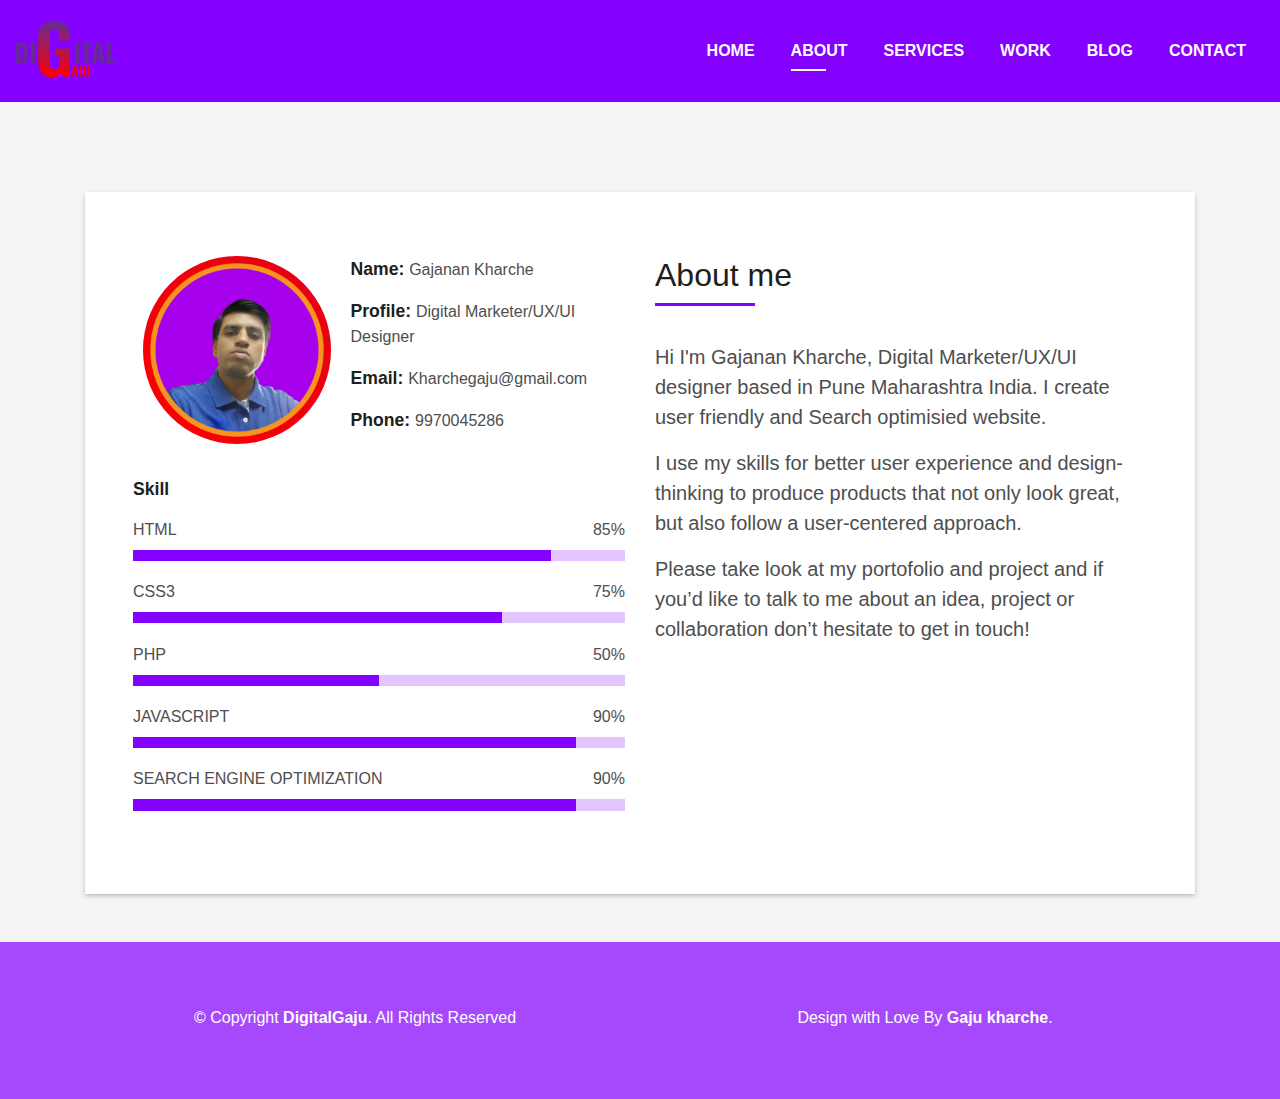
==== about.html @ ac747287 "initited" ====
<!DOCTYPE html>
<html lang="en">
<head>
  <meta charset="utf-8">
  <title>Digital Monk</title>
  <meta content="width=device-width, initial-scale=1.0" name="viewport">
  <meta content="" name="keywords">
  <meta content="" name="description">

  <!-- Favicons 
  <link href="img/favicon.png" rel="icon">
  <link href="img/apple-touch-icon.png" rel="apple-touch-icon">-->
  <link href="img/favicon-32x32.png" rel="icon">
  <!-- Bootstrap CSS File -->
  <link href="lib/bootstrap/css/bootstrap.min.css" rel="stylesheet">

  <!-- Libraries CSS Files -->
  <link href="lib/font-awesome/css/font-awesome.min.css" rel="stylesheet">
  <link href="lib/animate/animate.min.css" rel="stylesheet">
  <link href="lib/ionicons/css/ionicons.min.css" rel="stylesheet">
  <link href="lib/owlcarousel/assets/owl.carousel.min.css" rel="stylesheet">
  <link href="lib/lightbox/css/lightbox.min.css" rel="stylesheet">

  <!-- Main Stylesheet File -->
  <link href="css/style.css" rel="stylesheet">
  <style>
  .navbar-b {
  background-color: #8400ff;
  padding-top: 1rem;
  padding-bottom: 1rem;
  
 }
  </style>

</head>

<body id="page-top">
   <!--=====================================
   =                Navbar                =
   ======================================-->
   <nav class="navbar navbar-b navbar-trans navbar-expand-md fixed-top">
    <a class="navbar-brand" href="#">
        <img src="img/digital-Monk-logo.png" width="100" height="60" class="d-inline-block align-top" alt="">
       
      </a>
    <button class="navbar-toggler" type="button" data-toggle="collapse" data-target="#navbarNav" aria-controls="navbarNav" aria-expanded="false" aria-label="Toggle navigation">
        <span></span>
        <span></span>
        <span></span>
    </button>
    <div class="navbar-collapse collapse justify-content-end" id="navbarNav">
        <ul class="navbar-nav">
          <li class="nav-item ">
            <a class="nav-link js-scroll  " href="index.html">Home</a>
          </li>
          <li class="nav-item ">
            <a class="nav-link js-scroll active" href="about.html">About</a>
          </li>
          <li class="nav-item">
            <a class="nav-link js-scroll" href="services.html">Services</a>
          </li>
          <li class="nav-item">
            <a class="nav-link js-scroll" href="work.html">Work</a>
          </li>
          <li class="nav-item">
            <a class="nav-link js-scroll" href="blog.html">Blog</a>
          </li>
          <li class="nav-item">
            <a class="nav-link js-scroll" href="contact.html">Contact</a>
          </li>
        </ul>
      </div>
  </nav>
   
   
   <!--=======  End of Navbar  ========-->

  <!--=====================================
  =                About section                =
  ======================================-->
  <section id="about" class="about-mf sect-pt4 route top-mar">
    <div class="container">
      <div class="row">
        <div class="col-sm-12">
          <div class="box-shadow-full">
            <div class="row">
              <div class="col-md-6">
                <div class="row">
                  <div class="col-sm-6 col-md-5">
                    <div class="about-img">
                      <img src="img/profile.png" class="img-fluid rounded-circle b-shadow-a" alt="">
                    </div>
                  </div>
                  <div class="col-sm-6 col-md-7">
                    <div class="about-info">
                      <p><span class="title-s">Name: </span> <span>Gajanan Kharche</span></p>
                      <p><span class="title-s">Profile: </span> <span>Digital Marketer/UX/UI Designer</span></p>
                      <p><span class="title-s">Email: </span> <span>Kharchegaju@gmail.com</span></p>
                      <p><span class="title-s">Phone: </span> <span> 9970045286</span></p>
                    </div>
                  </div>
                </div>
                <div class="skill-mf">
                  <p class="title-s">Skill</p>
                  <span>HTML</span> <span class="pull-right">85%</span>
                  <div class="progress">
                    <div class="progress-bar" role="progressbar" style="width: 85%;" aria-valuenow="85" aria-valuemin="0"
                      aria-valuemax="100"></div>
                  </div>
                  <span>CSS3</span> <span class="pull-right">75%</span>
                  <div class="progress">
                    <div class="progress-bar" role="progressbar" style="width: 75%" aria-valuenow="75" aria-valuemin="0"
                      aria-valuemax="100"></div>
                  </div>
                  <span>PHP</span> <span class="pull-right">50%</span>
                  <div class="progress">
                    <div class="progress-bar" role="progressbar" style="width: 50%" aria-valuenow="50" aria-valuemin="0"
                      aria-valuemax="100"></div>
                  </div>
                  <span>JAVASCRIPT</span> <span class="pull-right">90%</span>
                  <div class="progress">
                    <div class="progress-bar" role="progressbar" style="width: 90%" aria-valuenow="90" aria-valuemin="0"
                      aria-valuemax="100"></div>
                  </div>
                  <span>SEARCH ENGINE OPTIMIZATION</span> <span class="pull-right">90%</span>
                  <div class="progress">
                    <div class="progress-bar" role="progressbar" style="width: 90%" aria-valuenow="90" aria-valuemin="0"
                      aria-valuemax="100"></div>
                  </div>
                </div>
              </div>
              <div class="col-md-6">
                <div class="about-me pt-4 pt-md-0">
                  <div class="title-box-2">
                    <h5 class="title-left">
                      About me
                    </h5>
                  </div>
                  <p class="lead">
                    Hi I'm Gajanan Kharche, Digital Marketer/UX/UI designer based in Pune Maharashtra India.
I create user friendly and Search optimisied website. 
 </p>
                  <p class="lead">
                    I use my skills for better user experience and design-thinking to produce products that not only look great, 
                    but also follow a user-centered approach.
                  </p>
                  <p class="lead">
                    Please take look at my portofolio and project and if you’d like to talk to me about an idea, project or collaboration don’t hesitate to get in touch!
                  </p>
                </div>
              </div>
            </div>
          </div>
        </div>
      </div>
    </div>
  </section>

  <!--=======  End of About section  ========-->


  <!--=====================================
  =                Footer                =
  ======================================-->
  <!--/ Section Contact-Footer Star /-->
  <section class="paralax-mf footer-paralax bg-image  route" style="background-image: url(img/overlay-bg.jpg)">
    <div class="overlay-mf"></div>
    <footer>
      <div class="container">
        <div class="row">
          <div class="col-sm-6">
            <div class="copyright-box">
              <p class="copyright">&copy; Copyright <strong>DigitalGaju</strong>. All Rights Reserved</p>
            </div>
          </div>
          <div class="col-sm-6">
            <div class="copyright-box">
              <p class="copyright">Design with Love By<strong> Gaju kharche</strong>.</p>
            </div>
          </div>
        </div>
      </div>
    </footer>
  </section>
  <!--/ Section Contact-footer End /-->
  
  <a href="#" class="back-to-top"><i class="fa fa-chevron-up"></i></a>
  <div id="preloader"></div>
  <script src="lib/jquery/jquery.min.js"></script>
  <script src="lib/jquery/jquery-migrate.min.js"></script>
  <script src="lib/popper/popper.min.js"></script>
  <script src="lib/bootstrap/js/bootstrap.min.js"></script>
  <script src="lib/easing/easing.min.js"></script>
  <script src="lib/counterup/jquery.waypoints.min.js"></script>
  <script src="lib/counterup/jquery.counterup.js"></script>
  <script src="lib/owlcarousel/owl.carousel.min.js"></script>
  <script src="lib/lightbox/js/lightbox.min.js"></script>
  <script src="lib/typed/typed.min.js"></script>
  <!-- Contact Form JavaScript File -->
  <script src="contactform/contactform.js"></script>

  <!-- Template Main Javascript File -->
  <script src="js/main.js"></script>

</body>
</html>
---- css/style.css ----
/*
  Theme Name: DevFolio
  Theme URL: https://bootstrapmade.com/devfolio-bootstrap-portfolio-html-template/
  Author: BootstrapMade.com
  License: https://bootstrapmade.com/license/
*/

/*======================================
//--//-->   STYLES GENERALES
======================================*/

body {
  background-color: #f5f5f5;
  color: #4e4e4e;
}

h1,
h2,
h3,
h4,
h5,
h6 {
  color: #1e1e1e;
}

a {
  color: #1e1e1e;
  transition: all 0.5s ease-in-out;
}

a:hover {
  color: #8400ff;
  text-decoration: none;
  transition: all 0.5s ease-in-out;
}

.p-r {
  position: relative;
}

.color-a {
  color: #8400ff;
}

.color-d {
  color: #f5f5f5;
}

.color-text-a {
  color: #4e4e4e;
}

.box-shadow,
.paralax-mf,
.service-box,
.work-box,
.card-blog {
  box-shadow: 0 13px 8px -10px rgba(0, 0, 0, 0.1);
}

.box-shadow-a,
.button:hover {
  box-shadow: 0 0 0 4px #e3c5ff;
}

.display-5 {
  font-size: 2.5rem;
  font-weight: 300;
  line-height: 1.1;
}

.display-6 {
  font-size: 2rem;
  font-weight: 300;
  line-height: 1.1;
}

.avatar {
  width: 32px;
  height: 32px;
  margin-right: 4px;
  overflow: hidden;
}

.bg-image {
  background-repeat: no-repeat;
  background-attachment: fixed;
  background-size: cover;
  background-position: center center;
}

.overlay-mf {
  background-color: #8400ff;
}

.overlay-mf {
  position: absolute;
  top: 0;
  left: 0px;
  padding: 0;
  height: 100%;
  width: 100%;
  opacity: .7;
}

.paralax-mf {
  position: relative;
  padding: 8rem 0;
}

.display-table {
  width: 100%;
  height: 100%;
  display: table;
}

.table-cell {
  display: table-cell;
  vertical-align: middle;
}

/*--/ Sections /--*/

.sect-4 {
  padding: 4rem 0;
}

.sect-pt4 {
  padding-top: 4rem;
}

.sect-mt4 {
  margin-top: 4rem;
}

/*--/ Title s /--*/

.title-s {
  font-weight: 600;
  color: #1e1e1e;
  font-size: 1.1rem;
}

/*--/ Title A /--*/

.title-box {
  margin-bottom: 4rem;
}

.title-a {
  font-size: 3rem;
  font-weight: bold;
  text-transform: uppercase;
}

.subtitle-a {
  color: #4e4e4e;
}

.line-mf {
  width: 40px;
  height: 5px;
  background-color: #8400ff;
  margin: 0 auto;
}

/*--/ Title Left /--*/

.title-box-2 {
  margin-bottom: 3rem;
}

.title-left {
  font-size: 2rem;
  position: relative;
}

.title-left:before {
  content: '';
  position: absolute;
  height: 3px;
  background-color: #8400ff;
  width: 100px;
  bottom: -12px;
}

/*------/ Box /------*/

.box-pl2 {
  padding-left: 2rem;
}

.box-shadow-full {
  padding: 3rem 1.25rem;
  position: relative;
  background-color: #fff;
  margin-bottom: 3rem;
  z-index: 2;
  box-shadow: 0 1px 1px 0 rgba(0, 0, 0, 0.06), 0 2px 5px 0 rgba(0, 0, 0, 0.2);
}

/*------/ Socials /------*/

.socials {
  padding: 1.5rem 0;
}

.socials ul li {
  display: inline-block;
}

.socials .ico-circle {
  height: 40px;
  width: 40px;
  font-size: 1.7rem;
  border-radius: 50%;
  line-height: 1.4;
  margin: 0 15px 0 0;
  box-shadow: 0 0 0 3px #8400ff;
  transition: all 500ms ease;
}

.socials .ico-circle:hover {
  background-color: #8400ff;
  color: #fff;
  box-shadow: 0 0 0 3px #e3c5ff;
  transition: all 500ms ease;
}

/*------/ Ul resect /------*/

.ul-resect,
.socials ul,
.list-ico,
.blog-wrapper .post-meta ul,
.box-comments .list-comments,
.widget-sidebar .list-sidebar,
.widget-tags ul {
  list-style: none;
  padding-left: 0;
  margin-bottom: 0;
}

.list-ico {
  line-height: 2;
}

.list-ico span {
  color: #8400ff;
  margin-right: 10px;
}

/*------/ Ico Circle /------*/

.ico-circle {
  height: 100px;
  width: 100px;
  font-size: 2rem;
  border-radius: 50%;
  line-height: 1.55;
  margin: 0 auto;
  text-align: center;
  box-shadow: 0 0 0 10px #8400ff;
  display: block;
}

/*------/ Owl Carousel /------*/

.owl-theme .owl-dots {
  text-align: center;
  margin-top: 18px;
}

.owl-theme .owl-dots .owl-dot {
  display: inline-block;
}

.owl-theme .owl-dots .owl-dot span {
  width: 18px;
  height: 7px;
  margin: 5px 5px;
  background: #e3c5ff;
  border: 0px solid #e3c5ff;
  display: block;
  transition: all 0.6s ease-in-out;
  cursor: pointer;
}

.owl-theme .owl-dots .owl-dot:hover span {
  background-color: #e3c5ff;
}

.owl-theme .owl-dots .owl-dot.active span {
  background-color: #1B1B1B;
  width: 25px;
}

/*--/ Scrolltop s /--*/

.scrolltop-mf {
  position: relative;
  display: none;
}

.scrolltop-mf span {
  z-index: 999;
  position: fixed;
  width: 42px;
  height: 42px;
  background-color: #8400ff;
  opacity: .7;
  font-size: 1.6rem;
  line-height: 1.5;
  text-align: center;
  color: #fff;
  top: auto;
  left: auto;
  right: 30px;
  bottom: 50px;
  cursor: pointer;
  border-radius: 50%;
}

/* Back to top button */

.back-to-top {
  position: fixed;
  display: none;
  background: #8400ff;
  color: #fff;
  width: 44px;
  height: 44px;
  text-align: center;
  line-height: 1;
  font-size: 16px;
  border-radius: 50%;
  right: 15px;
  bottom: 15px;
  transition: background 0.5s;
  z-index: 11;
}

.back-to-top i {
  padding-top: 12px;
  color: #fff;
}

/* Prelaoder */

#preloader {
  position: fixed;
  top: 0;
  left: 0;
  right: 0;
  bottom: 0;
  z-index: 9999;
  overflow: hidden;
  background: #fff;
}

#preloader:before {
  content: "";
  position: fixed;
  top: calc(50% - 30px);
  left: calc(50% - 30px);
  border: 6px solid #f2f2f2;
  border-top: 6px solid #8400ff;
  border-radius: 50%;
  width: 60px;
  height: 60px;
  -webkit-animation: animate-preloader 1s linear infinite;
  animation: animate-preloader 1s linear infinite;
}

@-webkit-keyframes animate-preloader {
  0% {
    -webkit-transform: rotate(0deg);
    transform: rotate(0deg);
  }

  100% {
    -webkit-transform: rotate(360deg);
    transform: rotate(360deg);
  }
}

@keyframes animate-preloader {
  0% {
    -webkit-transform: rotate(0deg);
    transform: rotate(0deg);
  }

  100% {
    -webkit-transform: rotate(360deg);
    transform: rotate(360deg);
  }
}

/*======================================
//--//-->   NAVBAR
======================================*/

.navbar-b {
  transition: all .5s ease-in-out;
  background-color: transparent;
  padding-top: 1.563rem;
  padding-bottom: 1.563rem;
}

.navbar-b.navbar-reduce {
  box-shadow: 0px 6px 9px 0px rgba(0, 0, 0, 0.06);
}

.navbar-b.navbar-trans .nav-item,
.navbar-b.navbar-reduce .nav-item {
  position: relative;
  padding-right: 10px;
  padding-left: 0;
}

.navbar-b.navbar-trans .nav-link,
.navbar-b.navbar-reduce .nav-link {
  color: #fff;
  text-transform: uppercase;
  font-weight: 600;
}

.navbar-b.navbar-trans .nav-link:before,
.navbar-b.navbar-reduce .nav-link:before {
  content: '';
  position: absolute;
  margin-left: 0px;
  width: 0%;
  bottom: 0;
  left: 0;
  height: 2px;
  transition: all 500ms ease;
}

.navbar-b.navbar-trans .nav-link:hover,
.navbar-b.navbar-reduce .nav-link:hover {
  color: #1B1B1B;
}

.navbar-b.navbar-trans .nav-link:hover:before,
.navbar-b.navbar-reduce .nav-link:hover:before {
  width: 35px;
}

.navbar-b.navbar-trans .show > .nav-link:before,
.navbar-b.navbar-trans .active > .nav-link:before,
.navbar-b.navbar-trans .nav-link.show:before,
.navbar-b.navbar-trans .nav-link.active:before,
.navbar-b.navbar-reduce .show > .nav-link:before,
.navbar-b.navbar-reduce .active > .nav-link:before,
.navbar-b.navbar-reduce .nav-link.show:before,
.navbar-b.navbar-reduce .nav-link.active:before {
  width: 35px;
}

.navbar-b.navbar-trans .nav-link:before {
  background-color: #fff;
}

.navbar-b.navbar-trans .nav-link:hover {
  color: #fff;
}

.navbar-b.navbar-trans .show > .nav-link,
.navbar-b.navbar-trans .active > .nav-link,
.navbar-b.navbar-trans .nav-link.show,
.navbar-b.navbar-trans .nav-link.active {
  color: #fff;
}

.navbar-b.navbar-reduce {
  transition: all .5s ease-in-out;
  background-color: #fff;
  padding-top: 15px;
  padding-bottom: 15px;
}

.navbar-b.navbar-reduce .nav-link {
  color: #8400ff;
}

.navbar-b.navbar-reduce .nav-link:before {
  background-color: #8400ff;
}

.navbar-b.navbar-reduce .nav-link:hover {
  color: #8400ff;
}

.navbar-b.navbar-reduce .show > .nav-link,
.navbar-b.navbar-reduce .active > .nav-link,
.navbar-b.navbar-reduce .nav-link.show,
.navbar-b.navbar-reduce .nav-link.active {
  color: #8400ff;
}

.navbar-b.navbar-reduce .navbar-brand {
  color: #8400ff;
}

.navbar-b.navbar-reduce .navbar-toggler span {
  background-color: #1B1B1B;
}

.navbar-b .navbar-brand {
  color: #fff;
  font-size: 1.6rem;
  font-weight: 600;
}

.navbar-b .navbar-nav .dropdown-item.show .dropdown-menu,
.navbar-b .dropdown.show .dropdown-menu,
.navbar-b .dropdown-btn.show .dropdown-menu {
  -webkit-transform: translate3d(0px, 0px, 0px);
  transform: translate3d(0px, 0px, 0px);
  visibility: visible !important;
}

.navbar-b .dropdown-menu {
  margin: 1.12rem 0 0;
  border-radius: 0;
}

.navbar-b .dropdown-menu .dropdown-item {
  padding: .7rem 1.7rem;
  transition: all 500ms ease;
}

.navbar-b .dropdown-menu .dropdown-item:hover {
  background-color: #8400ff;
  color: #fff;
  transition: all 500ms ease;
}

.navbar-b .dropdown-menu .dropdown-item.active {
  background-color: #8400ff;
}

/*--/ Hamburger Navbar /--*/

.navbar-toggler {
  position: relative;
}

.navbar-toggler:focus,
.navbar-toggler:active {
  outline: 0;
}

.navbar-toggler span {
  display: block;
  background-color: #fff;
  height: 3px;
  width: 25px;
  margin-top: 4px;
  margin-bottom: 4px;
  -webkit-transform: rotate(0deg);
  transform: rotate(0deg);
  left: 0;
  opacity: 1;
}

.navbar-toggler span:nth-child(1),
.navbar-toggler span:nth-child(3) {
  transition: -webkit-transform .35s ease-in-out;
  transition: transform .35s ease-in-out;
  transition: transform .35s ease-in-out, -webkit-transform .35s ease-in-out;
}

.navbar-toggler:not(.collapsed) span:nth-child(1) {
  position: absolute;
  left: 12px;
  top: 10px;
  -webkit-transform: rotate(135deg);
  transform: rotate(135deg);
  opacity: 0.9;
}

.navbar-toggler:not(.collapsed) span:nth-child(2) {
  height: 12px;
  visibility: hidden;
  background-color: transparent;
}

.navbar-toggler:not(.collapsed) span:nth-child(3) {
  position: absolute;
  left: 12px;
  top: 10px;
  -webkit-transform: rotate(-135deg);
  transform: rotate(-135deg);
  opacity: 0.9;
}

/*======================================
//--//-->   INTRO
======================================*/

.intro {
  height: 100vh;
  position: relative;
  color: #fff;
}

.intro .intro-content {
  text-align: center;
  position: absolute;
}

.intro .overlay-itro {
  background-color: rgba(0, 0, 0, 0.6);
  position: absolute;
  top: 0;
  left: 0px;
  padding: 0;
  height: 100%;
  width: 100%;
  opacity: .9;
}

.intro .intro-title {
  color: #fff;
  font-weight: 600;
  font-size: 3rem;
}

.intro .intro-subtitle {
  font-size: 1.5rem;
  font-weight: 300;
}

.intro .text-slider-items {
  display: none;
}

.intro-single {
  height: 350px;
}

.intro-single .intro-content {
  margin-top: 30px;
}

.intro-single .intro-title {
  text-transform: uppercase;
  font-size: 3rem;
}

.intro-single .breadcrumb {
  background-color: transparent;
  color: #8400ff;
}

.intro-single .breadcrumb .breadcrumb-item:before {
  color: #e3c5ff;
}

.intro-single .breadcrumb .breadcrumb-item.active {
  color: #e3c5ff;
}

.intro-single .breadcrumb a {
  color: #fff;
}

/*======================================
//--//-->   ABOUT
======================================*/

.about-mf .box-shadow-full {
  padding-top: 4rem;
  padding-bottom: 4rem;
}

.about-mf .about-img {
  margin-bottom: 2rem;
}

.about-mf .about-img img {
  margin-left: 10px;
}

.skill-mf span {
  color: #4e4e4e;
}

.skill-mf .progress {
  background-color: #e3c5ff;
  margin: .5rem 0 1.2rem 0;
  border-radius: 0;
  height: .7rem;
}

.skill-mf .progress .progress-bar {
  height: .7rem;
  background-color: #8400ff;
}

/*======================================
//--//-->   SERVICES
======================================*/

.service-box {
  background-color: #fff;
  padding: 2.5rem 1.3rem;
  border-radius: 1rem;
  margin-bottom: 3rem;
}

.service-box:hover .ico-circle {
  transition: all 500ms ease;
  color: #fff;
  background-color: #8400ff;
  box-shadow: 0 0 0 10px #e3c5ff;
}

.service-box .service-ico {
  margin-bottom: 1rem;
  color: #1e1e1e;
}

.service-box .ico-circle {
  transition: all 500ms ease;
  font-size: 4rem;
}

.service-box .s-title {
  font-size: 1.4rem;
  text-transform: uppercase;
  text-align: center;
  padding: .4rem 0;
}

.service-box .s-description {
  color: #4e4e4e;
}

/*======================================
//--//-->   COUNTER
======================================*/

.counter-box {
  color: #fff;
  text-align: center;
}

.counter-ico {
  margin-bottom: 1rem;
}

.counter-ico .ico-circle {
  height: 60px;
  width: 60px;
  line-height: 1.8;
  box-shadow: 0 0 0 10px #e3c5ff;
}

.counter-num .counter {
  font-size: 2rem;
  margin-bottom: 0;
}

/*======================================
//--//-->   PORTFOLIO
======================================*/

.work-box {
  margin-bottom: 3rem;
  -webkit-backface-visibility: hidden;
  backface-visibility: hidden;
  background-color: #fff;
}

.work-box:hover img {
  -webkit-transform: scale(1.3);
  transform: scale(1.3);
}

.work-img {
  display: block;
  overflow: hidden;
}

.work-img img {
  transition: all 1s;
}

.work-content {
  padding: 2rem 3% 1rem 4%;
}

.work-content .w-more {
  color: #4e4e4e;
  font-size: .8rem;
}

.work-content .w-more .w-ctegory {
  color: #8400ff;
}

.work-content .w-like {
  font-size: 2.5rem;
  color: #8400ff;
  float: right;
}

.work-content .w-like a {
  color: #8400ff;
}

.work-content .w-like .num-like {
  font-size: .7rem;
}

.w-title {
  font-size: 1.2rem;
}

/*======================================
//--//-->   TESTIMONIALS
======================================*/

.testimonials .owl-carousel .owl-item img {
  width: auto;
}

.testimonial-box {
  color: #fff;
  text-align: center;
}

.testimonial-box .author-test {
  margin-top: 1rem;
}

.testimonial-box .author-test img {
  margin: 0 auto;
}

.testimonial-box .author {
  color: #fff;
  text-transform: uppercase;
  font-weight: 600;
  margin: 1rem 0;
  display: block;
  font-size: 1.4rem;
}

.testimonial-box .comit {
  font-size: 2rem;
  color: #8400ff;
  background-color: #fff;
  width: 52px;
  height: 52px;
  display: block;
  margin: 0 auto;
  border-radius: 50%;
  line-height: 1.6;
}

/*======================================
//--//-->   BLOG
======================================*/

.card-blog .card-body {
  position: relative;
}

.card-blog .card-category-box {
  position: absolute;
  text-align: center;
  top: -16px;
  left: 15px;
  right: 15px;
  line-height: 25px;
  overflow: hidden;
}

.card-blog .card-category {
  display: inline-block;
  color: #fff;
  padding: 0 15px 5px;
  overflow: hidden;
  background-color: #8400ff;
  border-radius: 4px;
}

.card-blog .card-category .category {
  color: #fff;
  display: inline-block;
  text-transform: uppercase;
  font-size: .7rem;
  letter-spacing: .1px;
  margin-bottom: 0;
}

.card-blog .card-title {
  font-size: 1.3rem;
  margin-top: .6rem;
}

.card-blog .card-description {
  color: #4e4e4e;
}

.card-blog .post-author {
  display: inline-block;
}

.card-blog .post-date {
  color: #4e4e4e;
  display: inline-block;
  float: right;
}

/*======================================
//--//-->   BLOG-SINGLE
======================================*/

.post-box,
.form-comments,
.box-comments,
.widget-sidebar {
  padding: 2rem;
  background-color: #fff;
  margin-bottom: 3rem;
}

.blog-wrapper .article-title {
  font-size: 1.5rem;
}

.blog-wrapper .post-meta {
  margin: 1rem 0;
}

.blog-wrapper .post-meta ul {
  border-left: 4px solid #8400ff;
  margin-top: 1rem;
}

.blog-wrapper .post-meta ul li {
  display: inline-block;
  margin-left: 15px;
}

.blog-wrapper .post-meta ul a {
  color: #8400ff;
}

.blog-wrapper .post-meta ul span {
  color: #1e1e1e;
}

.blog-wrapper .blockquote {
  border-left: 4px solid #8400ff;
  padding: 18px;
  font-style: italic;
}

/*------/ Comments /------*/

.box-comments .list-comments li {
  padding-bottom: 40px;
}

.box-comments .list-comments .comment-avatar {
  display: table-cell;
  vertical-align: top;
}

.box-comments .list-comments .comment-avatar img {
  width: 80px;
  height: 80px;
}

.box-comments .list-comments .comment-author {
  font-size: 1.3rem;
}

.box-comments .list-comments .comment-details {
  display: table-cell;
  vertical-align: top;
  padding-left: 25px;
}

.box-comments .list-comments a {
  color: #8400ff;
}

.box-comments .list-comments span {
  color: #1e1e1e;
  font-style: italic;
}

.box-comments .comment-children {
  margin-left: 40px;
}

/*------/ Sidebar /------*/

.widget-sidebar .sidebar-title {
  font-size: 1.6rem;
  font-weight: 600;
  border-left: 5px solid #8400ff;
  padding-left: 15px;
  text-transform: uppercase;
  margin-bottom: 1.5rem;
}

.widget-sidebar .list-sidebar li {
  position: relative;
  padding: 6px 0 6px 24px;
}

.widget-sidebar .list-sidebar li:before {
  position: absolute;
  content: "";
  width: 10px;
  height: 1px;
  left: 0;
  background-color: #8400ff;
  top: 20px;
}

.sidebar-search input {
  background-color: #fff;
  border-radius: 0;
  transition: all 0.5s ease-in-out;
}

.sidebar-search .btn-search {
  background-color: #8400ff;
  border-color: #8400ff;
  border-radius: 0;
  padding-left: 20px;
  padding-right: 20px;
}

.widget-tags ul li {
  display: inline-block;
  background-color: #8400ff;
  padding: .2rem .6rem;
  margin-bottom: .5rem;
  border-radius: 15px;
}

.widget-tags ul li a {
  color: #fff;
}

/*======================================
//--//-->   CONTACT
======================================*/

.footer-paralax {
  padding: 4rem 0 0 0;
}

.contact-mf {
  margin-top: 4rem;
}

/*======================================
//--//-->   FOOTER
======================================*/

footer {
  text-align: center;
  color: #fff;
  padding-bottom: 4rem;
}

footer .copyright {
  margin-bottom: .3rem;
}

footer .credits {
  margin-bottom: 0;
}

footer .credits a {
  color: #fff;
}

/*======================================
//--//-->   CONtaCT FORM
======================================*/

#sendmessage {
  color: #8400ff;
  border: 1px solid #8400ff;
  display: none;
  text-align: center;
  padding: 15px;
  font-weight: 600;
  margin-bottom: 15px;
}

#errormessage {
  color: red;
  display: none;
  border: 1px solid red;
  text-align: center;
  padding: 15px;
  font-weight: 600;
  margin-bottom: 15px;
}

#sendmessage.show,
#errormessage.show,
.show {
  display: block;
}

.validation {
  color: red;
  display: none;
  margin: 0 0 20px;
  font-weight: 400;
  font-size: 13px;
}

/*======================================
//--//-->   BUTTON
======================================*/

.button {
  display: inline-block;
  padding: .3rem .6rem;
  text-align: center;
  vertical-align: middle;
  -webkit-user-select: none;
  -moz-user-select: none;
  -ms-user-select: none;
  user-select: none;
  font-size: 1rem;
  border-radius: .3rem;
  border: 1px solid transparent;
  transition: all 500ms ease;
  cursor: pointer;
}

.button:focus {
  outline: 0;
}

.button:hover {
  background-color: #5a03ac;
  color: #fff;
  transition: all 500ms ease;
}

.button-a {
  background-color: #8400ff;
  color: #fff;
  border-color: #e3c5ff;
}

.button-big {
  padding: .9rem 2.3rem;
  font-size: 1.2rem;
}

.button-rouded {
  border-radius: 5rem;
}

.btn-lg {
  padding: .5rem 1rem;
  font-size: 1.25rem;
  line-height: 1.5;
  border-radius: .3rem;
}

.top-mar{
  margin-top: 8rem;
}

@media (min-width: 577px) {
  .counter-box {
    margin-bottom: 1.8rem;
  }
}

@media (min-width: 767px) {
  .about-mf .box-pl2 {
    margin-top: 3rem;
    padding-left: 0rem;
  }

  .card-blog {
    margin-bottom: 3rem;
  }

  .contact-mf .box-pl2 {
    margin-top: 3rem;
    padding-left: 0rem;
  }
}

@media (min-width: 768px) {
  .box-shadow-full {
    padding: 3rem;
  }

  .navbar-b.navbar-trans .nav-item,
  .navbar-b.navbar-reduce .nav-item {
    padding-left: 10px;
  }

  .navbar-b.navbar-trans .nav-link:before,
  .navbar-b.navbar-reduce .nav-link:before {
    margin-left: 18px;
  }

  .intro .intro-title {
    font-size: 4.5rem;
  }

  .intro .intro-subtitle {
    font-size: 2.5rem;
  }

  .intro-single .intro-title {
    font-size: 3.5rem;
  }

  .testimonial-box .description {
    padding: 0 5rem;
  }

  .post-box,
  .form-comments,
  .box-comments,
  .widget-sidebar {
    padding: 3rem;
  }

  .blog-wrapper .article-title {
    font-size: 1.9rem;
  }

  .box-comments .list-comments .comment-author {
    font-size: 1.5rem;
  }
}

@media (min-width: 992px) {
  .testimonial-box .description {
    padding: 0 8rem;
  }
}

@media (min-width: 1200px) {
  .testimonial-box .description {
    padding: 0 13rem;
  }
}

@media (max-width: 768px) {
  .back-to-top {
    bottom: 15px;
  }
}
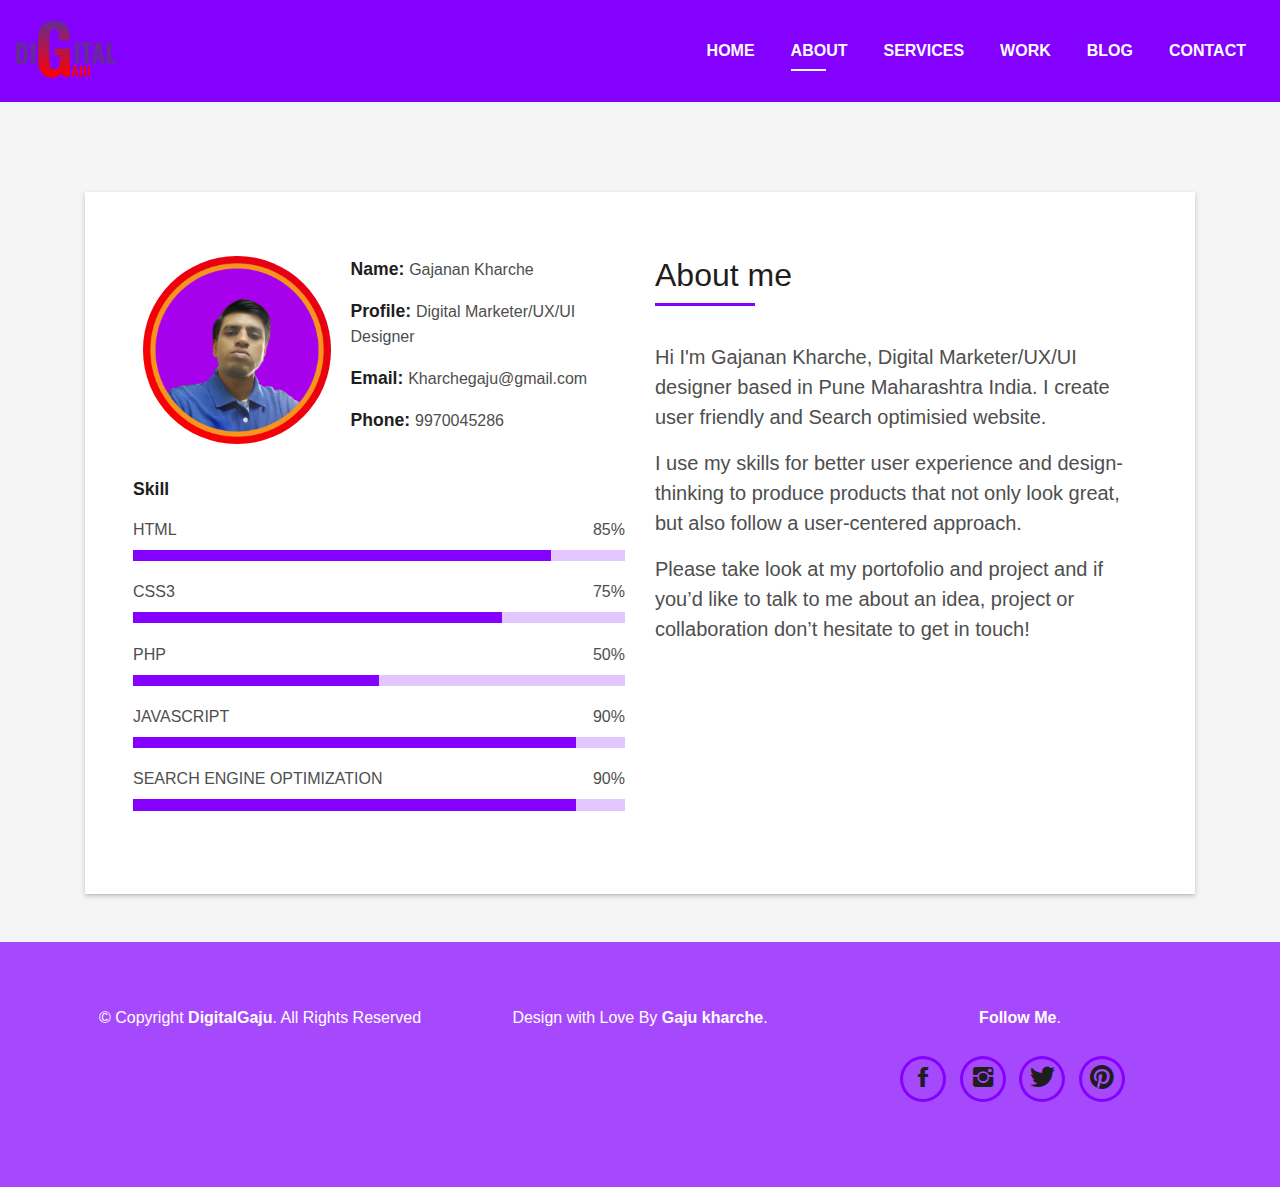
==== commit 8e2f24d0: "Social Footer Added" ====
--- a/about.html
+++ b/about.html
@@ -168,16 +168,29 @@
     <footer>
       <div class="container">
         <div class="row">
-          <div class="col-sm-6">
+          <div class="col-sm-4">
             <div class="copyright-box">
               <p class="copyright">&copy; Copyright <strong>DigitalGaju</strong>. All Rights Reserved</p>
             </div>
           </div>
-          <div class="col-sm-6">
+          <div class="col-sm-4">
             <div class="copyright-box">
               <p class="copyright">Design with Love By<strong> Gaju kharche</strong>.</p>
             </div>
           </div>
+          <div class="col-sm-4">
+            <div class="copyright-box">
+              <p class="copyright"><strong>Follow Me</strong>.</p>
+      <div class="socials">
+                <ul>
+                  <li><a href="https://www.facebook.com/gajanankharchebeyourself/"><span class="ico-circle"><i class="ion-social-facebook"></i></span></a></li>
+                  <li><a href="https://www.instagram.com/digitalgaju/"><span class="ico-circle"><i class="ion-social-instagram"></i></span></a></li>
+                  <li><a href="https://twitter.com/gajukharche"><span class="ico-circle"><i class="ion-social-twitter"></i></span></a></li>
+                  <li><a href="https://in.pinterest.com/digitalgaju/pins/"><span class="ico-circle"><i class="ion-social-pinterest"></i></span></a></li>
+                </ul>
+              </div>
+               </div>
+      </div>
         </div>
       </div>
     </footer>
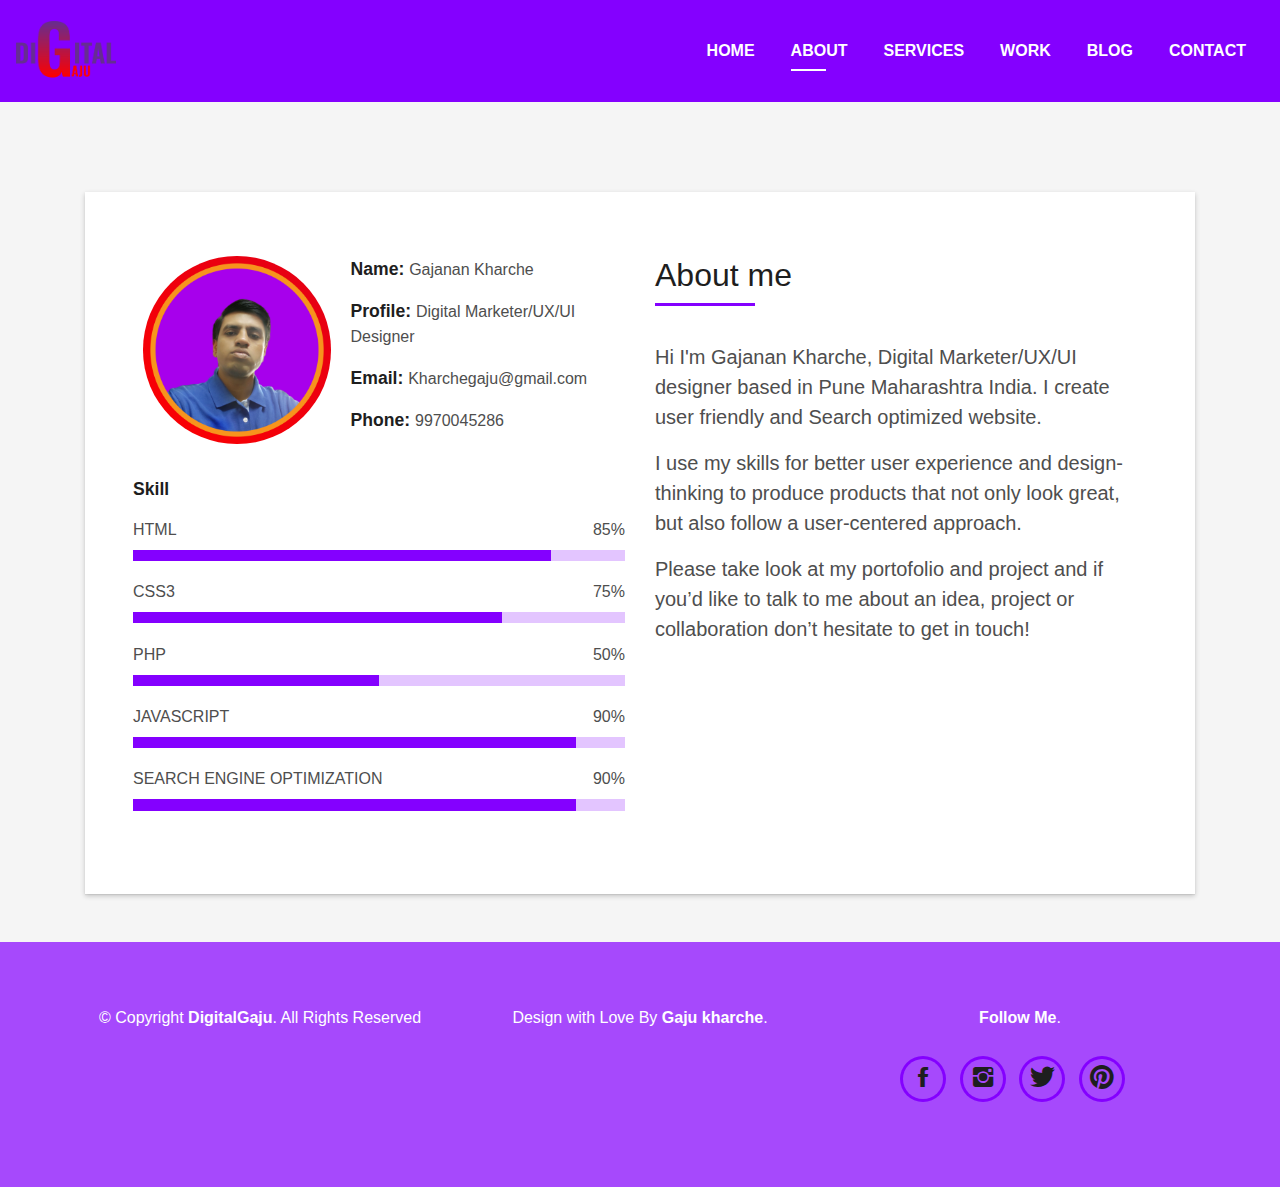
==== commit e2176d75: "Update about.html" ====
--- a/about.html
+++ b/about.html
@@ -137,8 +137,9 @@
                     </h5>
                   </div>
                   <p class="lead">
-                    Hi I'm Gajanan Kharche, Digital Marketer/UX/UI designer based in Pune Maharashtra India.
-I create user friendly and Search optimisied website. 
+                    Hi I'm Gajanan Kharche, Digital Marketer/UX/UI designer 
+                    based in Pune Maharashtra India.
+I create user friendly and Search optimized website. 
  </p>
                   <p class="lead">
                     I use my skills for better user experience and design-thinking to produce products that not only look great, 
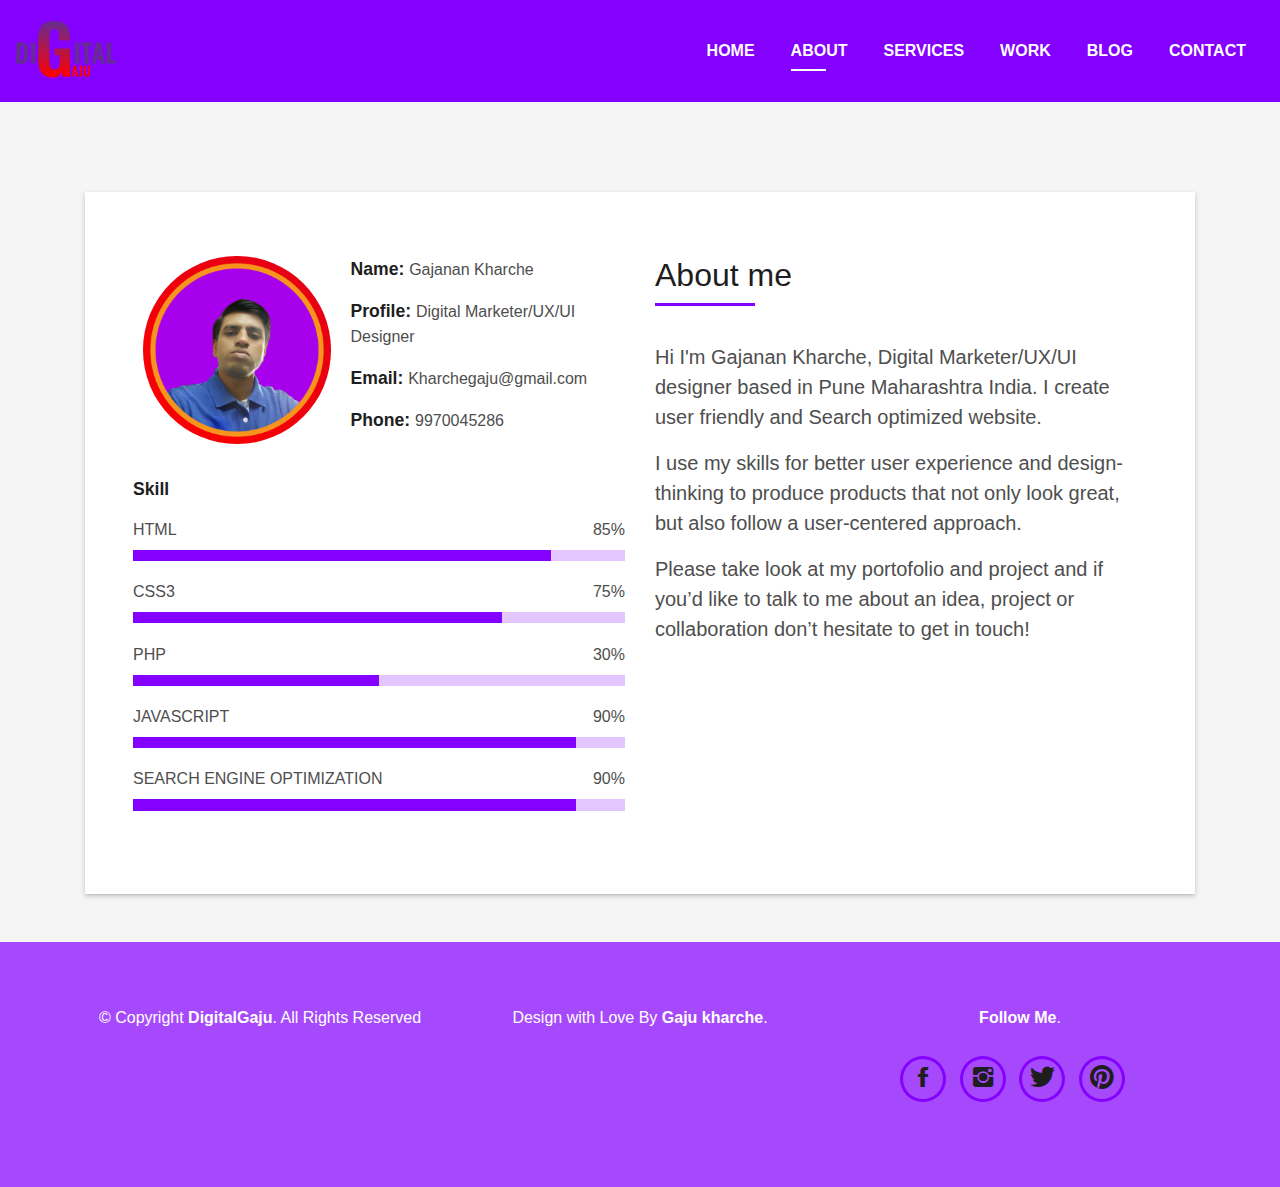
==== commit f5fa8a04: "30" ====
--- a/about.html
+++ b/about.html
@@ -112,7 +112,7 @@
                     <div class="progress-bar" role="progressbar" style="width: 75%" aria-valuenow="75" aria-valuemin="0"
                       aria-valuemax="100"></div>
                   </div>
-                  <span>PHP</span> <span class="pull-right">50%</span>
+                  <span>PHP</span> <span class="pull-right">30%</span>
                   <div class="progress">
                     <div class="progress-bar" role="progressbar" style="width: 50%" aria-valuenow="50" aria-valuemin="0"
                       aria-valuemax="100"></div>
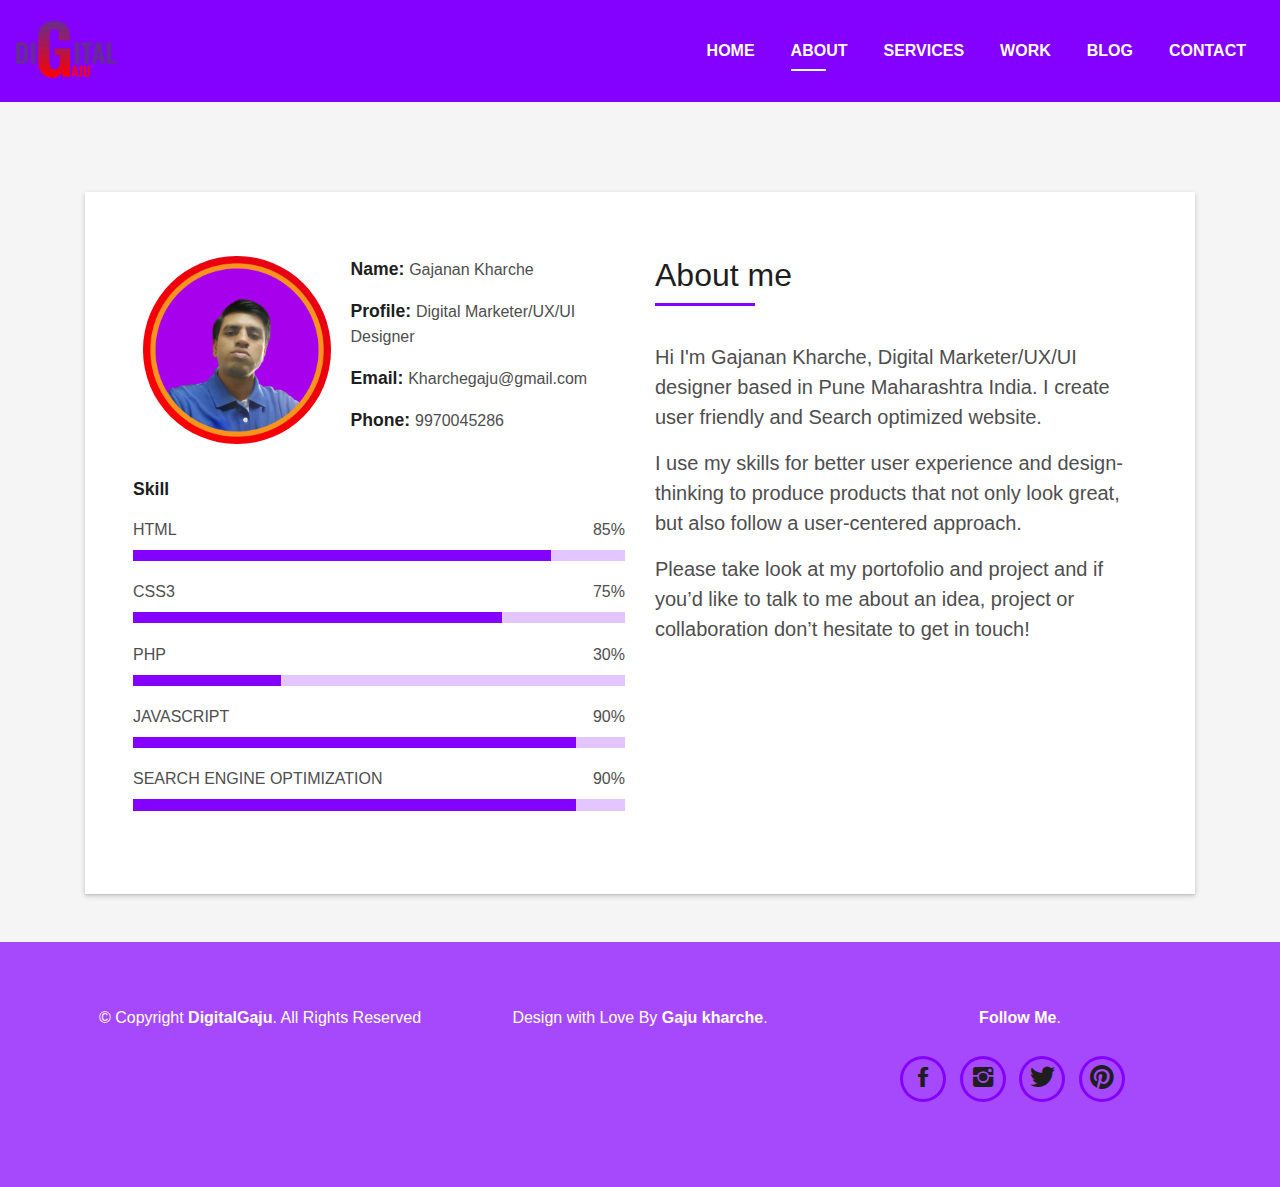
==== commit 24b13ef7: "30" ====
--- a/about.html
+++ b/about.html
@@ -114,7 +114,7 @@
                   </div>
                   <span>PHP</span> <span class="pull-right">30%</span>
                   <div class="progress">
-                    <div class="progress-bar" role="progressbar" style="width: 50%" aria-valuenow="50" aria-valuemin="0"
+                    <div class="progress-bar" role="progressbar" style="width: 30%" aria-valuenow="30" aria-valuemin="0"
                       aria-valuemax="100"></div>
                   </div>
                   <span>JAVASCRIPT</span> <span class="pull-right">90%</span>
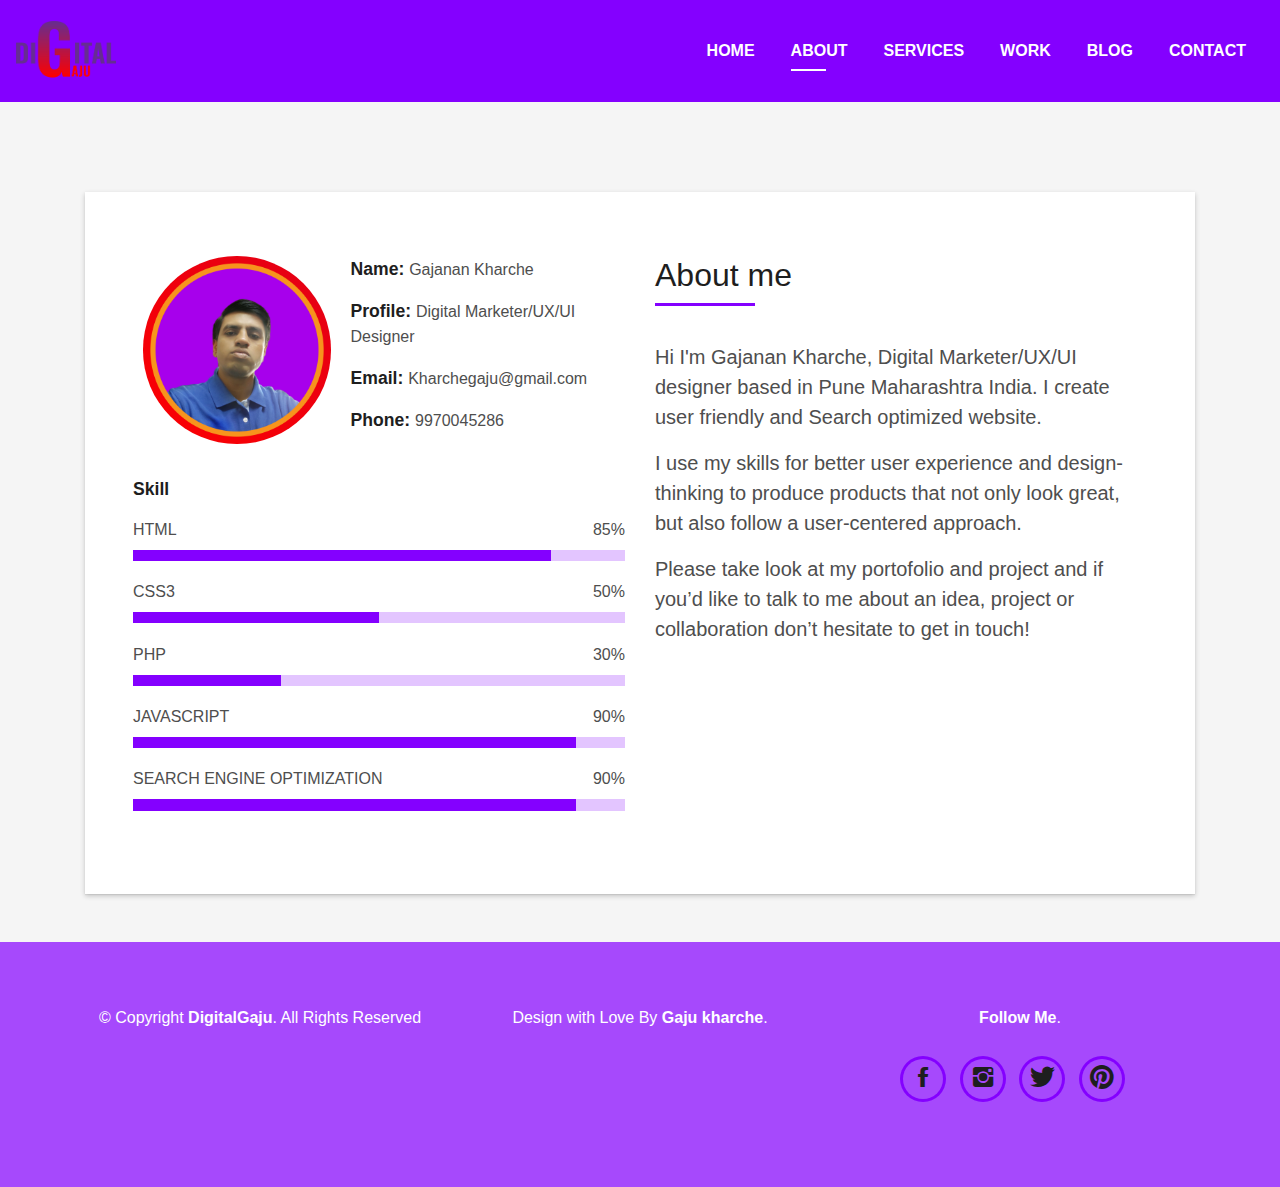
==== commit f86c3909: "50" ====
--- a/about.html
+++ b/about.html
@@ -107,9 +107,9 @@
                     <div class="progress-bar" role="progressbar" style="width: 85%;" aria-valuenow="85" aria-valuemin="0"
                       aria-valuemax="100"></div>
                   </div>
-                  <span>CSS3</span> <span class="pull-right">75%</span>
-                  <div class="progress">
-                    <div class="progress-bar" role="progressbar" style="width: 75%" aria-valuenow="75" aria-valuemin="0"
+                  <span>CSS3</span> <span class="pull-right">50%</span>
+                  <div class="progress">
+                    <div class="progress-bar" role="progressbar" style="width: 50%" aria-valuenow="50" aria-valuemin="0"
                       aria-valuemax="100"></div>
                   </div>
                   <span>PHP</span> <span class="pull-right">30%</span>
